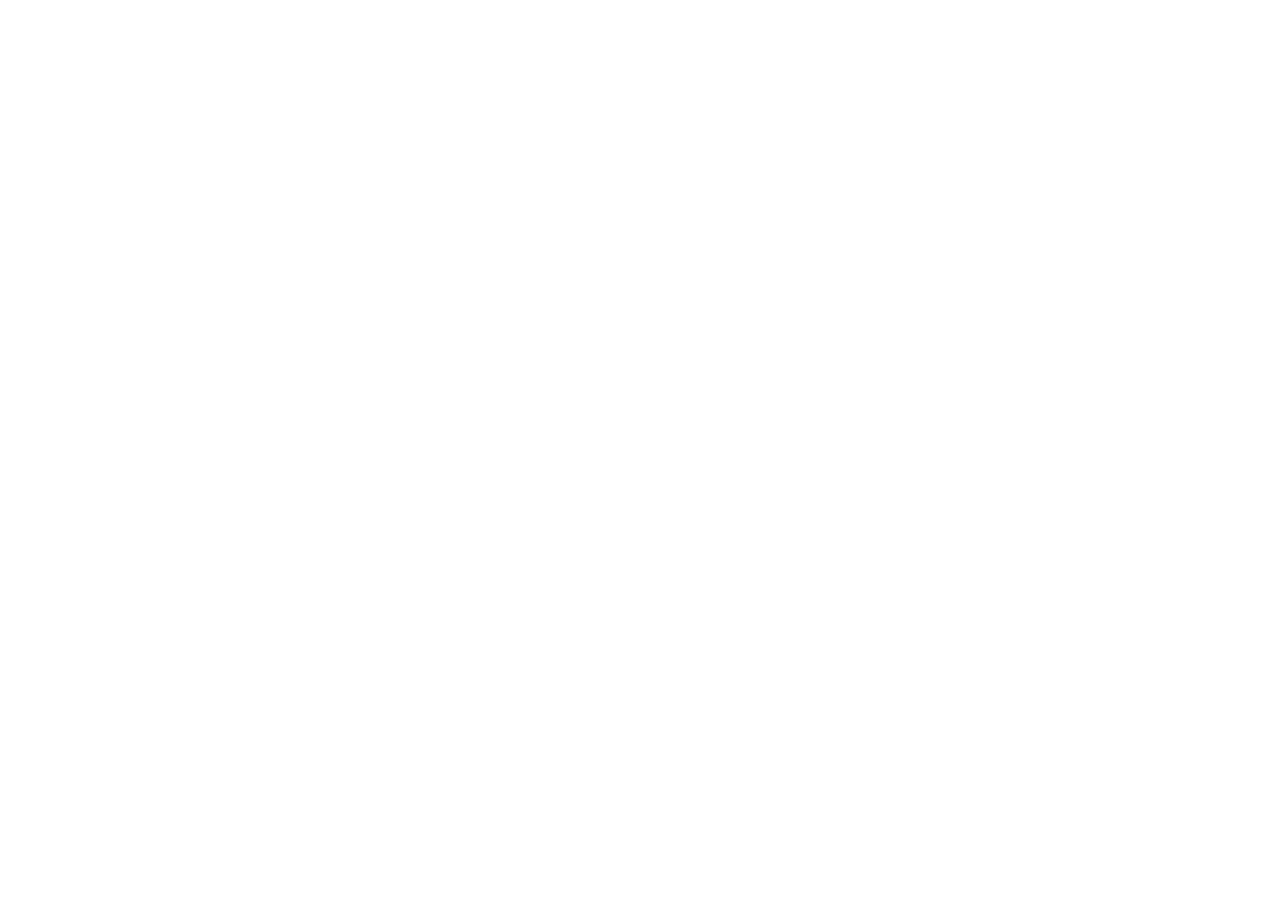
==== index.html @ 5cda9ff4 "Initial commit" ====
<!DOCTYPE html>
<html lang="pt-br">
<head>
    <meta charset="UTF-8">
    <meta http-equiv="X-UA-Compatible" content="IE=edge">
    <meta name="viewport" content="width=device-width, initial-scale=1.0">
    <title>Document</title>
</head>
<body>
    
</body>
</html>
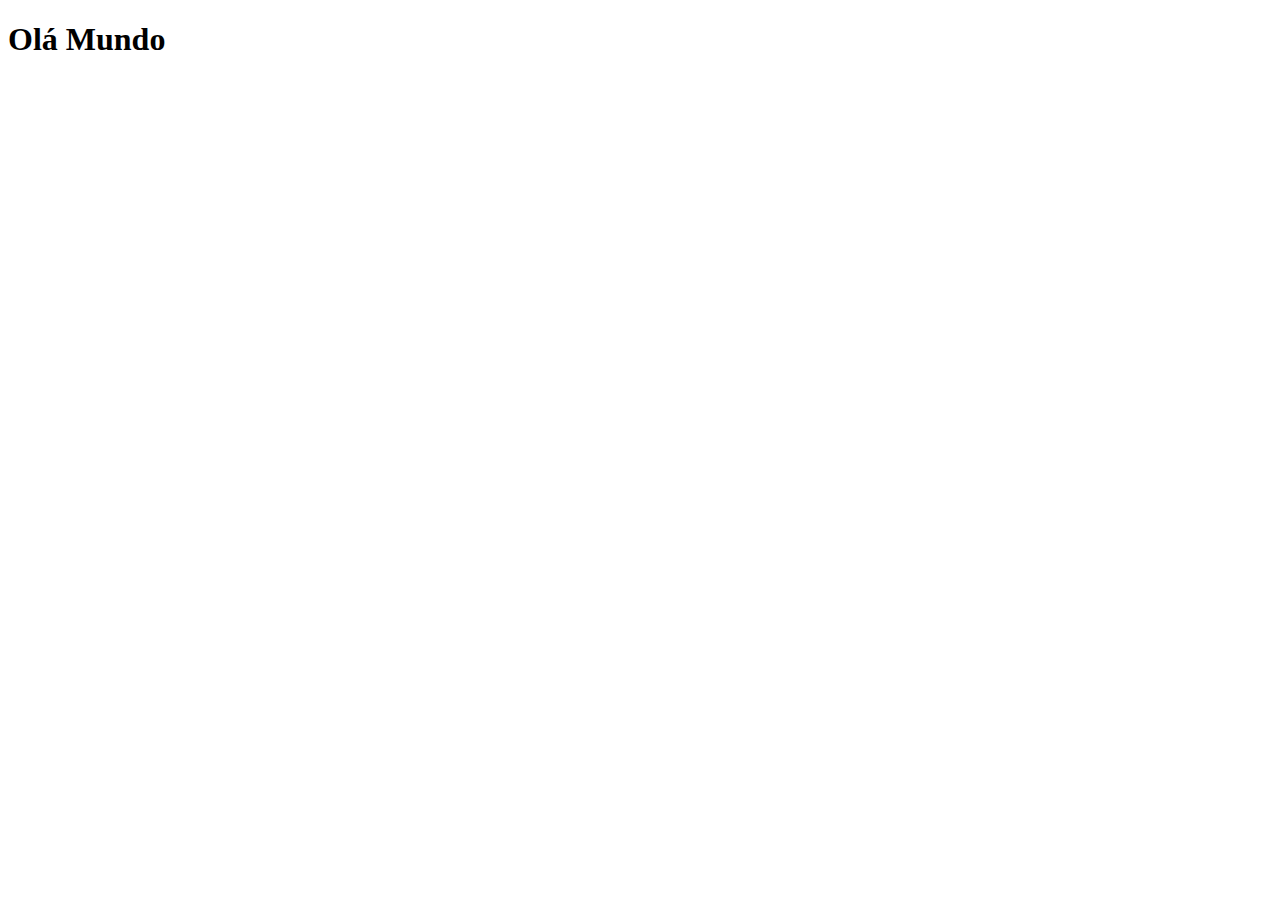
==== commit 7ec1838a: "Pagina ini" ====
--- a/index.html
+++ b/index.html
@@ -7,6 +7,8 @@
     <title>Document</title>
 </head>
 <body>
-    
+    <header>
+        <h1>Olá Mundo </h1>
+    </header>
 </body>
 </html>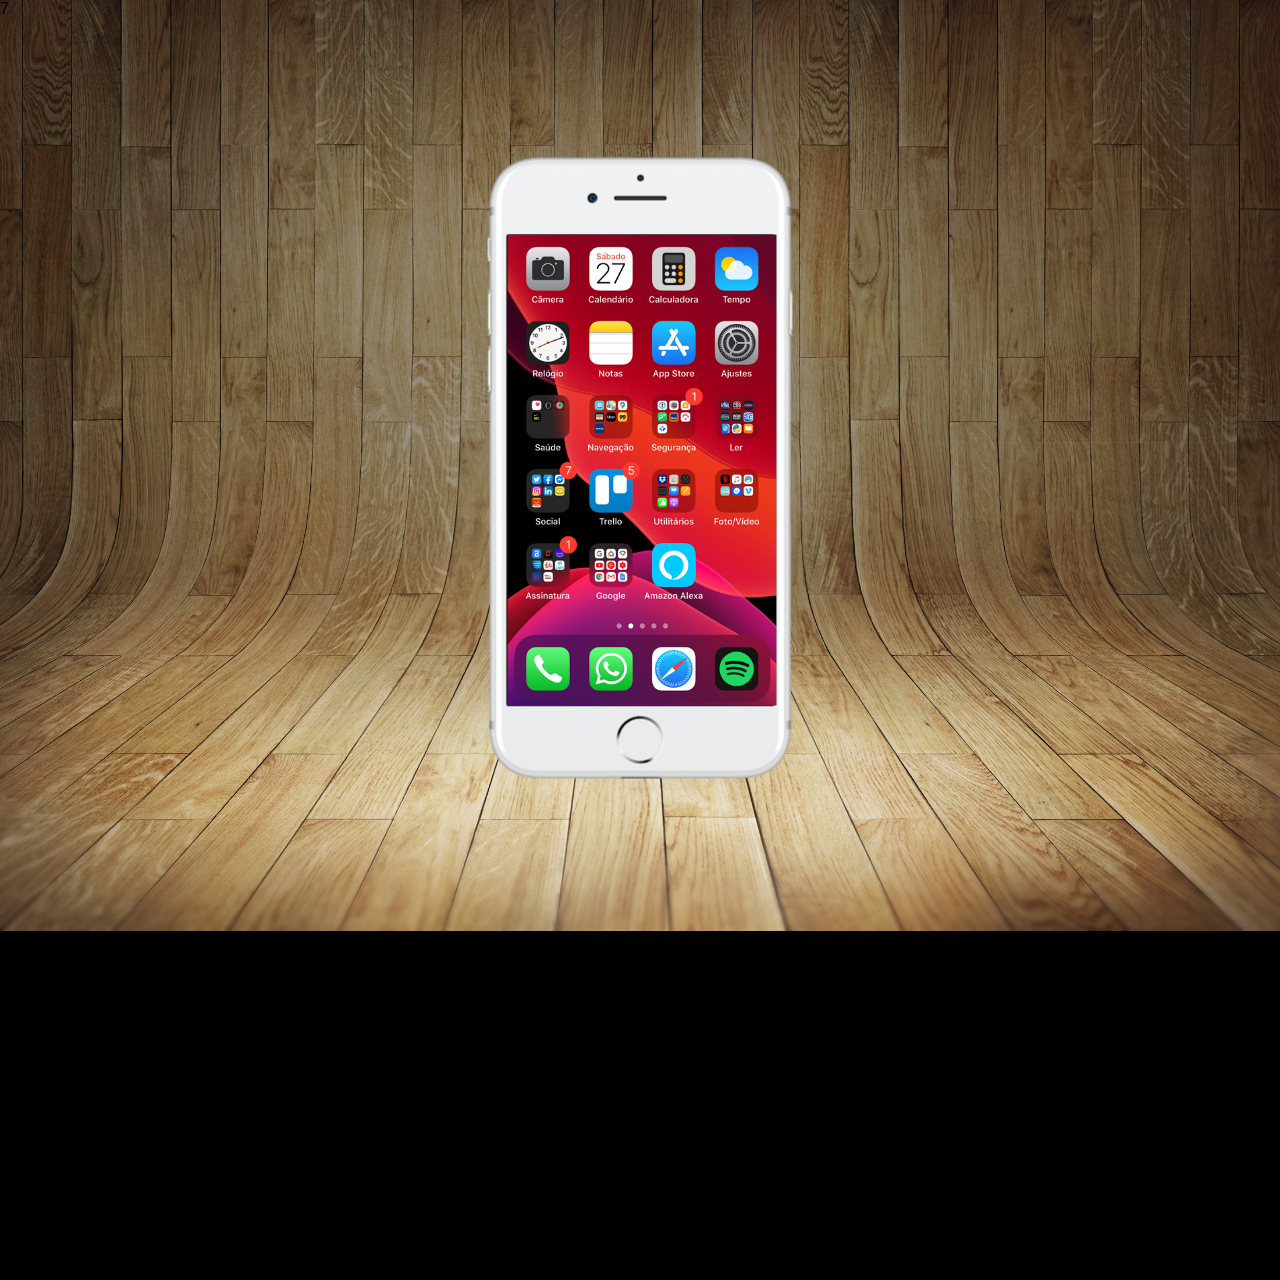
==== commit 3383a645: "fundo" ====
--- a/index.html
+++ b/index.html
@@ -5,10 +5,26 @@
     <meta http-equiv="X-UA-Compatible" content="IE=edge">
     <meta name="viewport" content="width=device-width, initial-scale=1.0">
     <title>Document</title>
+    <link rel="stylesheet" href="style.css">
 </head>
 <body>
+    <!--Trabalhar pagina inicial-->
     <header>
-        <h1>Olá Mundo </h1>
-    </header>
+        <!--Menu de redes sociais-->
+    </header>7
+    <main>
+        <section id="telefone">
+            <iframe src="home.html" name="tela" id="tela"frameborder="0">
+
+            </iframe>
+        </section>
+
+        <section id="redes-sociais">
+        
+        </section>
+    </main>
+    <footer>
+
+    </footer>
 </body>
 </html>--- a/style.css
+++ b/style.css
@@ -0,0 +1,44 @@
+*{
+    margin: 0px;
+    padding: 0px;
+    font-family: Arial, Helvetica, sans-serif;
+}
+
+html, body{
+    height: 100vh; /* altura total do navegador */
+    height: 100vw; /* largura total do navegador */
+    background-color: black;
+}
+
+body{
+    background: url(pacote-d013/pacote-d013/imagens/fundo-madeira.jpg);
+    background-repeat: no-repeat;
+    background-position:top center ;
+    background-size: cover;
+    background-attachment: fixed;
+}
+
+main{
+    height: 100vh;  /* 100% da altura da tala */
+    position: relative;
+}
+
+section#telefone{
+    height: 627px;
+    width:311px;
+    position: absolute;  /* vamos conseguir deixar centralizad na tela */
+    top:50%;
+    left:50%;
+    transform: translate(-50%, -50%);
+    background-image: url(pacote-d013/pacote-d013/imagens/frame-iphone.png);
+    background-repeat: no-repeat;
+
+}
+
+iframe#tela{
+    position: relative;
+    top: 80px;
+    left: 23px;
+    width: 269px;
+    height: 471px;
+}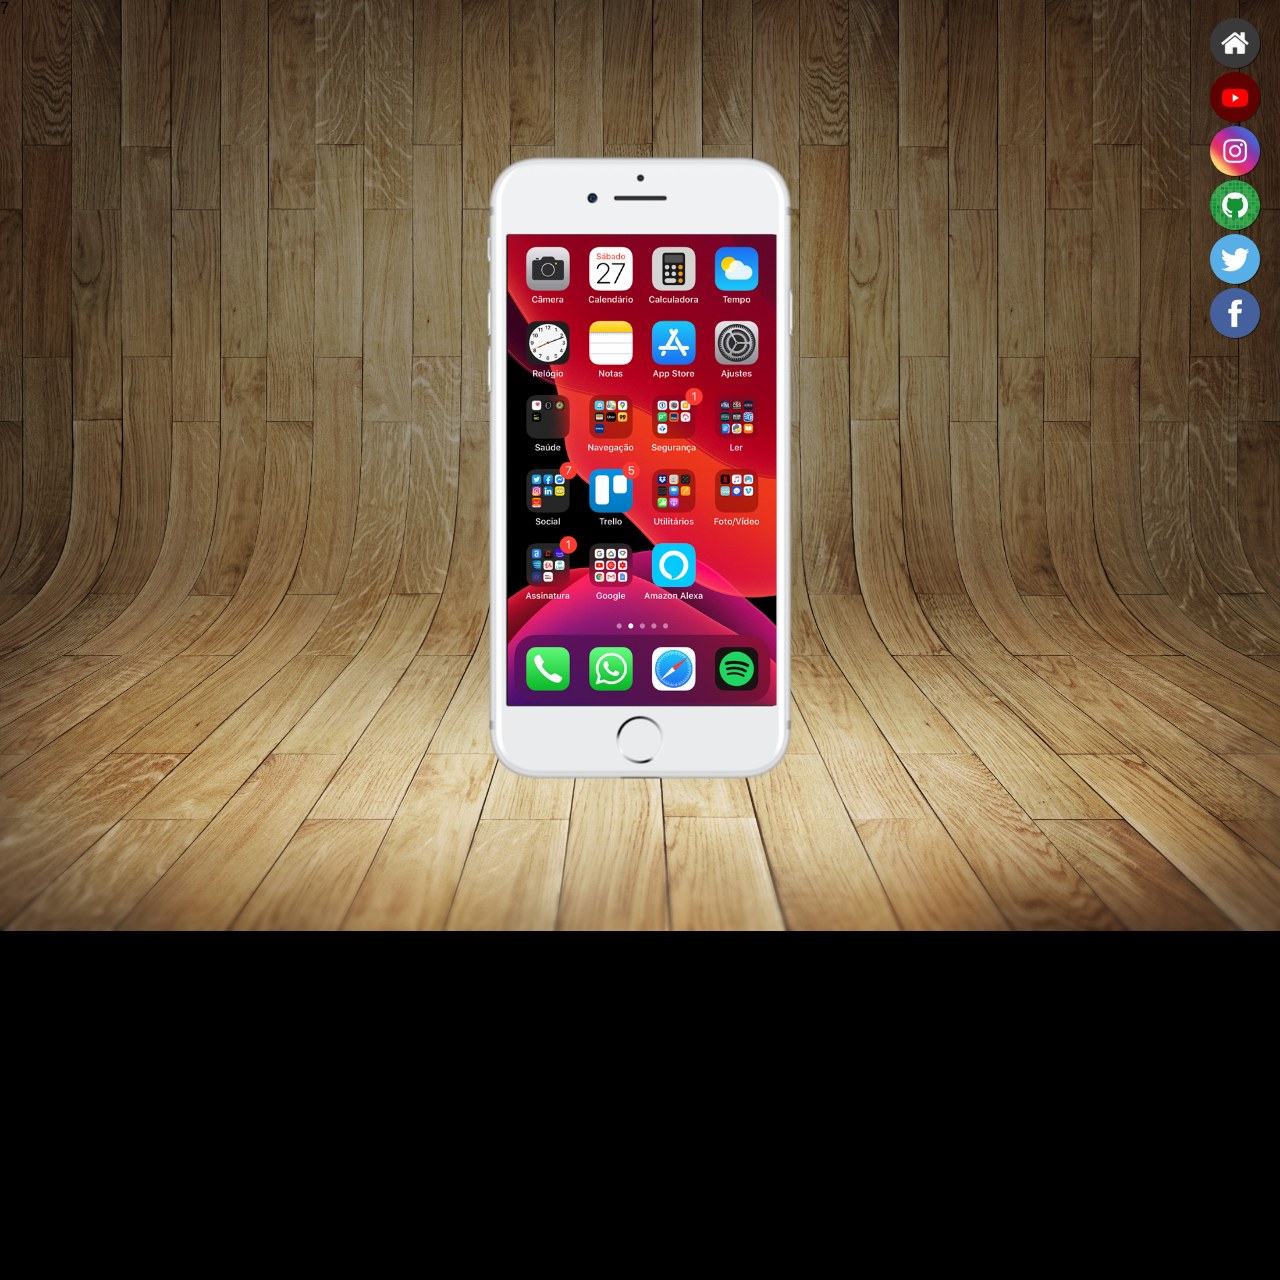
==== commit 9d97b729: "botões arredondados" ====
--- a/index.html
+++ b/index.html
@@ -15,12 +15,29 @@
     <main>
         <section id="telefone">
             <iframe src="home.html" name="tela" id="tela"frameborder="0">
-
+                navegador não compativel
             </iframe>
         </section>
 
         <section id="redes-sociais">
-        
+            <a href="" target="tela">
+                <img src="pacote-d013/pacote-d013/imagens/logo-home.jpg" alt="">
+            </a><br>
+            <a href="" target="tela">
+                <img src="pacote-d013/pacote-d013/imagens/logo-youtube.jpg" alt="">
+            </a><br>
+            <a href="" target="tela">
+                <img src="pacote-d013/pacote-d013/imagens/logo-instagram.jpg" alt="">
+            </a><br>
+            <a href="" target="tela">
+                <img src="pacote-d013/pacote-d013/imagens/logo-github.jpg" alt="">
+            </a><br>
+            <a href="" target="tela">
+                <img src="pacote-d013/pacote-d013/imagens/logo-twitter.jpg" alt="">
+            </a><br>
+            <a href="" target="tela">
+                <img src="pacote-d013/pacote-d013/imagens/logo-facebook.jpg" alt="">
+            </a><br>
         </section>
     </main>
     <footer>
--- a/style.css
+++ b/style.css
@@ -41,4 +41,24 @@
     left: 23px;
     width: 269px;
     height: 471px;
+}
+
+section#redes-sociais img {
+    width: 50px;
+    height: 50px;
+    border-radius: 50%;
+    box-shadow: 1px 1px rgba(0, 0, 0, 0.459) ;
+    box-sizing: border-box;
+}
+
+section#redes-sociais{
+    text-align: right;
+    padding-right: 20px;
+}
+
+section#redes-sociais img:hover{
+    border:2px solid rgba(255, 255, 255, 0.575);
+    transform: translate(-3px ,3px); 
+    box-shadow: 5px 5px 10px rgba(0, 0, 0, 0.699);
+    transition: transform 0.5s , border 0.5s;
 }